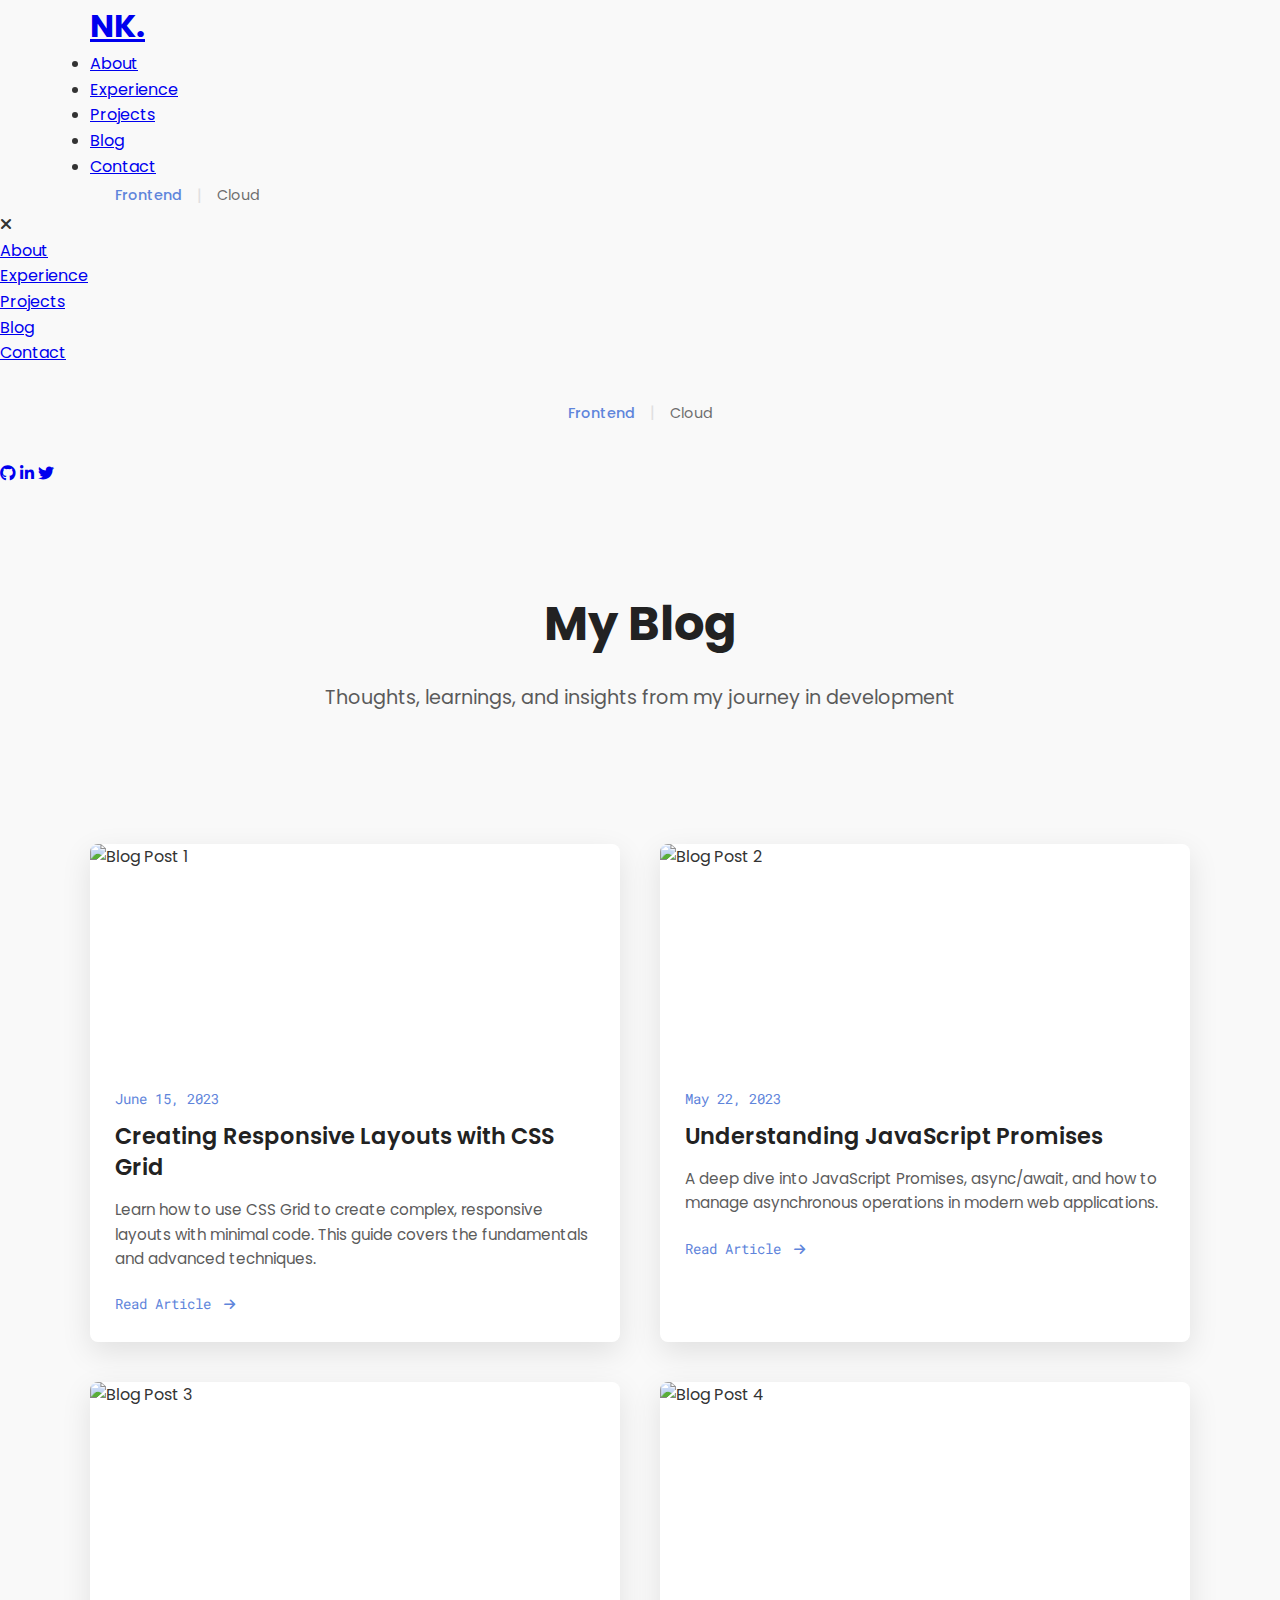
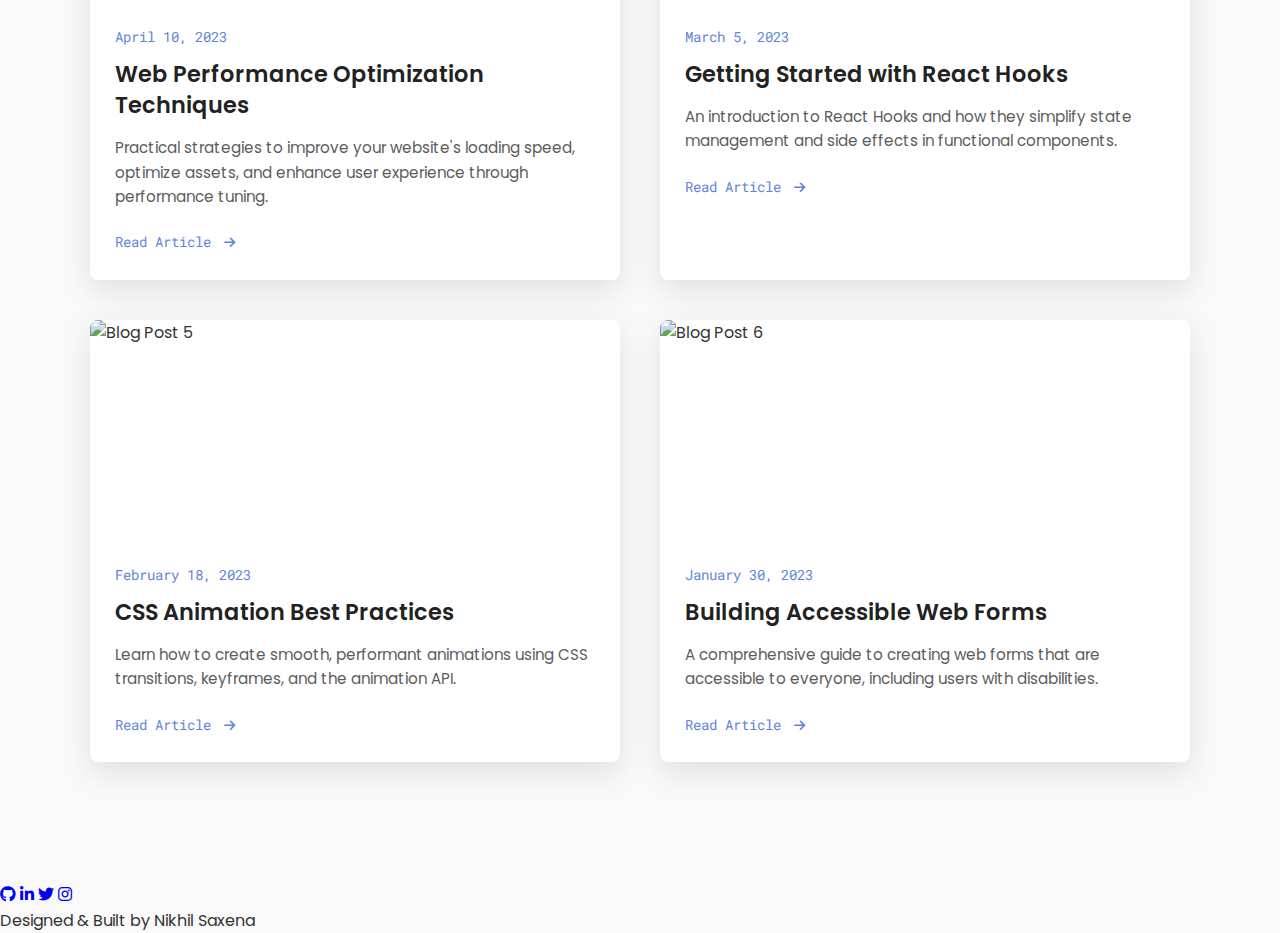
==== blogs/index.html @ 05f239d7 "first commit" ====
<!DOCTYPE html>
<html lang="en">
<head>
    <meta charset="UTF-8">
    <meta name="viewport" content="width=device-width, initial-scale=1.0">
    <title>Nikhil Saxena | Blog</title>
    
    <!-- Favicon -->
    <link rel="icon" type="image/png" href="../assets/common/favicon.png">
    
    <!-- Font Awesome -->
    <link rel="stylesheet" href="https://cdnjs.cloudflare.com/ajax/libs/font-awesome/6.4.0/css/all.min.css">
    
    <!-- Google Fonts -->
    <link rel="preconnect" href="https://fonts.googleapis.com">
    <link rel="preconnect" href="https://fonts.gstatic.com" crossorigin>
    <link href="https://fonts.googleapis.com/css2?family=Poppins:wght@300;400;500;600;700;800&family=Roboto+Mono:wght@400;500&display=swap" rel="stylesheet">
    
    <!-- CSS Stylesheets -->
    <link rel="stylesheet" href="../assets/common/styles.css">
    <link rel="stylesheet" href="blog-styles.css">
</head>
<body class="blog-page">
    <!-- Header -->
    <header>
        <div class="container header-container">
            <div class="logo">
                <a href="../frontend/index.html">
                    <h1>NK.</h1>
                </a>
            </div>
            <nav>
                <ul class="nav-links">
                    <li><a href="../frontend/index.html#about" class="nav-link">About</a></li>
                    <li><a href="../frontend/index.html#experience" class="nav-link">Experience</a></li>
                    <li><a href="../frontend/index.html#projects" class="nav-link">Projects</a></li>
                    <li><a href="../frontend/index.html#blogs" class="nav-link active">Blog</a></li>
                    <li><a href="../frontend/index.html#contact" class="nav-link">Contact</a></li>
                </ul>
            </nav>
            
            <div class="theme-selector">
                <a href="?theme=frontend" class="theme-link active">Frontend</a>
                <span class="theme-divider">|</span>
                <a href="?theme=cloud" class="theme-link">Cloud</a>
            </div>
            
            <div class="menu-toggle">
                <span></span>
                <span></span>
                <span></span>
            </div>
        </div>
    </header>

    <!-- Mobile Navigation Overlay -->
    <div class="mobile-nav-overlay"></div>
    
    <!-- Mobile Navigation -->
    <div class="mobile-nav">
        <div class="mobile-close">
            <i class="fas fa-times"></i>
        </div>
        <ul class="mobile-nav-links">
            <li><a href="../frontend/index.html#about" class="nav-link">About</a></li>
            <li><a href="../frontend/index.html#experience" class="nav-link">Experience</a></li>
            <li><a href="../frontend/index.html#projects" class="nav-link">Projects</a></li>
            <li><a href="../frontend/index.html#blogs" class="nav-link">Blog</a></li>
            <li><a href="../frontend/index.html#contact" class="nav-link">Contact</a></li>
        </ul>
        <div class="mobile-theme-selector">
            <a href="?theme=frontend" class="theme-link active">Frontend</a>
            <span class="theme-divider">|</span>
            <a href="?theme=cloud" class="theme-link">Cloud</a>
        </div>
        <div class="mobile-social-icons">
            <a href="https://github.com/yourusername" target="_blank"><i class="fab fa-github"></i></a>
            <a href="https://linkedin.com/in/yourusername" target="_blank"><i class="fab fa-linkedin-in"></i></a>
            <a href="https://twitter.com/yourusername" target="_blank"><i class="fab fa-twitter"></i></a>
        </div>
    </div>

    <!-- Blog Header -->
    <section class="blog-header">
        <div class="container">
            <h1 class="blog-main-title fade-in">My Blog</h1>
            <p class="blog-subtitle fade-in">Thoughts, learnings, and insights from my journey in development</p>
        </div>
    </section>

    <!-- Blog Posts -->
    <section class="blog-posts-section">
        <div class="container">
            <div class="blog-posts-grid fade-in">
                <!-- Blog Post 1 -->
                <div class="blog-grid-item">
                    <div class="blog-grid-image">
                        <img src="../assets/common/blog1.jpg" alt="Blog Post 1">
                    </div>
                    <div class="blog-grid-content">
                        <div class="blog-grid-date">June 15, 2023</div>
                        <h2 class="blog-grid-title">Creating Responsive Layouts with CSS Grid</h2>
                        <p class="blog-grid-excerpt">Learn how to use CSS Grid to create complex, responsive layouts with minimal code. This guide covers the fundamentals and advanced techniques.</p>
                        <a href="css-grid.html" class="blog-grid-read-more">Read Article <i class="fas fa-arrow-right"></i></a>
                    </div>
                </div>
                
                <!-- Blog Post 2 -->
                <div class="blog-grid-item">
                    <div class="blog-grid-image">
                        <img src="../assets/common/blog2.jpg" alt="Blog Post 2">
                    </div>
                    <div class="blog-grid-content">
                        <div class="blog-grid-date">May 22, 2023</div>
                        <h2 class="blog-grid-title">Understanding JavaScript Promises</h2>
                        <p class="blog-grid-excerpt">A deep dive into JavaScript Promises, async/await, and how to manage asynchronous operations in modern web applications.</p>
                        <a href="js-promises.html" class="blog-grid-read-more">Read Article <i class="fas fa-arrow-right"></i></a>
                    </div>
                </div>
                
                <!-- Blog Post 3 -->
                <div class="blog-grid-item">
                    <div class="blog-grid-image">
                        <img src="../assets/common/blog3.jpg" alt="Blog Post 3">
                    </div>
                    <div class="blog-grid-content">
                        <div class="blog-grid-date">April 10, 2023</div>
                        <h2 class="blog-grid-title">Web Performance Optimization Techniques</h2>
                        <p class="blog-grid-excerpt">Practical strategies to improve your website's loading speed, optimize assets, and enhance user experience through performance tuning.</p>
                        <a href="web-performance.html" class="blog-grid-read-more">Read Article <i class="fas fa-arrow-right"></i></a>
                    </div>
                </div>
                
                <!-- Blog Post 4 -->
                <div class="blog-grid-item">
                    <div class="blog-grid-image">
                        <img src="../assets/common/blog4.jpg" alt="Blog Post 4">
                    </div>
                    <div class="blog-grid-content">
                        <div class="blog-grid-date">March 5, 2023</div>
                        <h2 class="blog-grid-title">Getting Started with React Hooks</h2>
                        <p class="blog-grid-excerpt">An introduction to React Hooks and how they simplify state management and side effects in functional components.</p>
                        <a href="react-hooks.html" class="blog-grid-read-more">Read Article <i class="fas fa-arrow-right"></i></a>
                    </div>
                </div>
                
                <!-- Blog Post 5 -->
                <div class="blog-grid-item">
                    <div class="blog-grid-image">
                        <img src="../assets/common/blog5.jpg" alt="Blog Post 5">
                    </div>
                    <div class="blog-grid-content">
                        <div class="blog-grid-date">February 18, 2023</div>
                        <h2 class="blog-grid-title">CSS Animation Best Practices</h2>
                        <p class="blog-grid-excerpt">Learn how to create smooth, performant animations using CSS transitions, keyframes, and the animation API.</p>
                        <a href="css-animations.html" class="blog-grid-read-more">Read Article <i class="fas fa-arrow-right"></i></a>
                    </div>
                </div>
                
                <!-- Blog Post 6 -->
                <div class="blog-grid-item">
                    <div class="blog-grid-image">
                        <img src="../assets/common/blog6.jpg" alt="Blog Post 6">
                    </div>
                    <div class="blog-grid-content">
                        <div class="blog-grid-date">January 30, 2023</div>
                        <h2 class="blog-grid-title">Building Accessible Web Forms</h2>
                        <p class="blog-grid-excerpt">A comprehensive guide to creating web forms that are accessible to everyone, including users with disabilities.</p>
                        <a href="accessible-forms.html" class="blog-grid-read-more">Read Article <i class="fas fa-arrow-right"></i></a>
                    </div>
                </div>
            </div>
        </div>
    </section>

    <!-- Footer -->
    <footer>
        <div class="footer-content">
            <div class="footer-social">
                <a href="https://github.com/yourusername" target="_blank"><i class="fab fa-github"></i></a>
                <a href="https://linkedin.com/in/yourusername" target="_blank"><i class="fab fa-linkedin-in"></i></a>
                <a href="https://twitter.com/yourusername" target="_blank"><i class="fab fa-twitter"></i></a>
                <a href="https://instagram.com/yourusername" target="_blank"><i class="fab fa-instagram"></i></a>
            </div>
            <div class="footer-text">
                <p>Designed & Built by Nikhil Saxena</p>
            </div>
        </div>
    </footer>

    <!-- Scripts -->
    <script src="../assets/common/common.js"></script>
    <script src="blog.js"></script>
</body>
</html>
---- assets/common/styles.css ----
/* Reset and Base Styles */
* {
    margin: 0;
    padding: 0;
    box-sizing: border-box;
}

html {
    scroll-behavior: smooth;
}

body {
    font-family: 'Poppins', sans-serif;
    line-height: 1.6;
    min-height: 100vh;
    overflow-x: hidden;
}

/* Container and Section Styles */
.container {
    width: 100%;
    max-width: 1200px;
    margin: 0 auto;
    padding: 0 50px;
    box-sizing: border-box;
    position: relative;
    z-index: 1;
}

/* Responsive Adjustments */
@media screen and (max-width: 1200px) {
    .container {
        max-width: 100%;
        padding: 0 40px;
    }
}

@media screen and (max-width: 768px) {
    .container {
        padding: 0 30px;
    }
}

@media screen and (max-width: 480px) {
    .container {
        padding: 0 25px;
    }
}
---- blogs/blog-styles.css ----
/**
 * Blog Styles
 * Styles for blog index and blog post pages
 */

:root {
    --blog-bg-color: #f9f9f9;
    --blog-text-color: #333;
    --blog-heading-color: #222;
    --blog-primary-color: #64ffda;
    --blog-secondary-color: #0a192f;
    --blog-accent-color: #5f85db;
    --blog-border-color: #e0e0e0;
    --blog-card-shadow: 0 10px 30px rgba(0, 0, 0, 0.1);
    --blog-transition: all 0.3s ease;
}

/* General Blog Styles */
body.blog-page,
body.blog-post-page {
    background-color: var(--blog-bg-color);
    color: var(--blog-text-color);
    font-family: 'Poppins', sans-serif;
    line-height: 1.6;
}

/* Header Styles */
.theme-selector {
    display: flex;
    align-items: center;
    margin-left: 20px;
}

.theme-link {
    font-size: 0.9rem;
    color: var(--blog-text-color);
    text-decoration: none;
    padding: 5px;
    opacity: 0.7;
    transition: var(--blog-transition);
}

.theme-link.active {
    color: var(--blog-accent-color);
    opacity: 1;
    font-weight: 500;
}

.theme-link:hover {
    opacity: 1;
}

.theme-divider {
    margin: 0 10px;
    color: var(--blog-border-color);
}

.mobile-theme-selector {
    display: flex;
    align-items: center;
    justify-content: center;
    margin: 20px 0;
    padding: 10px 0;
    border-top: 1px solid rgba(255, 255, 255, 0.1);
    border-bottom: 1px solid rgba(255, 255, 255, 0.1);
}

/* Blog Index Page */
.blog-header {
    padding: 100px 0 60px;
    text-align: center;
    background-color: var(--blog-bg-color);
}

.blog-main-title {
    font-size: 3rem;
    font-weight: 700;
    color: var(--blog-heading-color);
    margin-bottom: 20px;
}

.blog-subtitle {
    font-size: 1.2rem;
    color: var(--blog-text-color);
    opacity: 0.8;
    max-width: 700px;
    margin: 0 auto;
}

.blog-posts-section {
    padding: 50px 0 100px;
}

.blog-posts-grid {
    display: grid;
    grid-template-columns: repeat(auto-fill, minmax(350px, 1fr));
    gap: 40px;
    padding: 20px 0;
}

.blog-grid-item {
    background-color: #fff;
    border-radius: 8px;
    overflow: hidden;
    box-shadow: var(--blog-card-shadow);
    transition: var(--blog-transition);
}

.blog-grid-item:hover {
    transform: translateY(-10px);
    box-shadow: 0 15px 30px rgba(0, 0, 0, 0.15);
}

.blog-grid-image {
    height: 220px;
    overflow: hidden;
}

.blog-grid-image img {
    width: 100%;
    height: 100%;
    object-fit: cover;
    transition: var(--blog-transition);
}

.blog-grid-item:hover .blog-grid-image img {
    transform: scale(1.05);
}

.blog-grid-content {
    padding: 25px;
}

.blog-grid-date {
    font-family: 'Roboto Mono', monospace;
    font-size: 0.85rem;
    color: var(--blog-accent-color);
    margin-bottom: 10px;
}

.blog-grid-title {
    font-size: 1.4rem;
    font-weight: 600;
    color: var(--blog-heading-color);
    margin-bottom: 15px;
    line-height: 1.4;
}

.blog-grid-excerpt {
    font-size: 0.95rem;
    color: var(--blog-text-color);
    margin-bottom: 20px;
    opacity: 0.8;
}

.blog-grid-read-more {
    display: inline-block;
    font-family: 'Roboto Mono', monospace;
    font-size: 0.9rem;
    color: var(--blog-accent-color);
    text-decoration: none;
    transition: var(--blog-transition);
}

.blog-grid-read-more i {
    font-size: 0.8rem;
    margin-left: 5px;
    transition: transform 0.3s ease;
}

.blog-grid-read-more:hover {
    color: var(--blog-primary-color);
}

.blog-grid-read-more:hover i {
    transform: translateX(3px);
}

/* Blog Post Page */
.blog-post-header {
    padding: 100px 0 50px;
    background-color: var(--blog-bg-color);
}

.blog-post-meta {
    display: flex;
    align-items: center;
    margin-bottom: 20px;
    flex-wrap: wrap;
}

.blog-back-link {
    display: inline-flex;
    align-items: center;
    color: var(--blog-accent-color);
    text-decoration: none;
    font-family: 'Roboto Mono', monospace;
    font-size: 0.9rem;
    margin-right: 20px;
    transition: var(--blog-transition);
}

.blog-back-link i {
    margin-right: 5px;
    font-size: 0.8rem;
}

.blog-back-link:hover {
    color: var(--blog-primary-color);
}

.blog-post-date {
    font-family: 'Roboto Mono', monospace;
    font-size: 0.9rem;
    color: var(--blog-text-color);
    opacity: 0.7;
    margin-right: 20px;
}

.blog-post-category {
    display: inline-block;
    background-color: rgba(95, 133, 219, 0.1);
    color: var(--blog-accent-color);
    padding: 5px 12px;
    border-radius: 4px;
    font-size: 0.85rem;
    font-weight: 500;
}

.blog-post-title {
    font-size: 2.5rem;
    font-weight: 700;
    color: var(--blog-heading-color);
    line-height: 1.3;
    max-width: 800px;
}

.blog-post-content {
    padding: 0 0 80px;
}

.blog-post-container {
    max-width: 850px;
    margin: 0 auto;
    background-color: #fff;
    border-radius: 8px;
    box-shadow: var(--blog-card-shadow);
    overflow: hidden;
}

.blog-post-image {
    width: 100%;
    height: 400px;
    overflow: hidden;
}

.blog-post-image img {
    width: 100%;
    height: 100%;
    object-fit: cover;
}

.blog-post-article {
    padding: 40px;
}

.blog-post-intro {
    font-size: 1.1rem;
    color: var(--blog-text-color);
    line-height: 1.8;
    margin-bottom: 30px;
    border-left: 4px solid var(--blog-accent-color);
    padding-left: 20px;
    font-weight: 500;
}

.blog-post-article h2 {
    font-size: 1.8rem;
    font-weight: 600;
    color: var(--blog-heading-color);
    margin: 40px 0 20px;
}

.blog-post-article h3 {
    font-size: 1.4rem;
    font-weight: 600;
    color: var(--blog-heading-color);
    margin: 30px 0 15px;
}

.blog-post-article p {
    margin-bottom: 20px;
    line-height: 1.8;
}

.blog-post-article code {
    background-color: #f0f0f0;
    padding: 2px 5px;
    border-radius: 3px;
    font-family: 'Roboto Mono', monospace;
    font-size: 0.9em;
    color: #e83e8c;
}

.blog-post-article pre {
    margin: 20px 0;
    border-radius: 5px;
    overflow-x: auto;
}

.blog-post-article pre code {
    background-color: transparent;
    padding: 0;
    color: inherit;
}

.blog-post-author {
    display: flex;
    padding: 30px 40px;
    background-color: #f9f9f9;
    border-top: 1px solid var(--blog-border-color);
}

.author-image {
    width: 80px;
    height: 80px;
    border-radius: 50%;
    overflow: hidden;
    margin-right: 20px;
    flex-shrink: 0;
}

.author-image img {
    width: 100%;
    height: 100%;
    object-fit: cover;
}

.author-info {
    flex-grow: 1;
}

.author-info h3 {
    font-size: 1.1rem;
    margin-bottom: 10px;
    font-weight: 600;
}

.author-info p {
    font-size: 0.95rem;
    margin-bottom: 15px;
    opacity: 0.8;
}

.author-social a {
    color: var(--blog-text-color);
    margin-right: 15px;
    font-size: 1.1rem;
    opacity: 0.7;
    transition: var(--blog-transition);
}

.author-social a:hover {
    color: var(--blog-accent-color);
    opacity: 1;
}

.related-posts {
    padding: 30px 40px;
    border-top: 1px solid var(--blog-border-color);
}

.related-posts h3 {
    font-size: 1.3rem;
    margin-bottom: 20px;
    font-weight: 600;
}

.related-posts-grid {
    display: grid;
    grid-template-columns: repeat(auto-fill, minmax(300px, 1fr));
    gap: 20px;
}

.related-post {
    display: flex;
    text-decoration: none;
    color: inherit;
    background-color: #f9f9f9;
    border-radius: 5px;
    overflow: hidden;
    transition: var(--blog-transition);
}

.related-post:hover {
    transform: translateY(-5px);
    box-shadow: 0 5px 15px rgba(0, 0, 0, 0.1);
}

.related-post-image {
    width: 100px;
    height: 80px;
    overflow: hidden;
    flex-shrink: 0;
}

.related-post-image img {
    width: 100%;
    height: 100%;
    object-fit: cover;
}

.related-post-content {
    padding: 10px 15px;
    flex-grow: 1;
}

.related-post-content h4 {
    font-size: 1rem;
    margin-bottom: 5px;
    font-weight: 500;
    color: var(--blog-heading-color);
}

.related-post-date {
    font-family: 'Roboto Mono', monospace;
    font-size: 0.8rem;
    color: var(--blog-text-color);
    opacity: 0.7;
}

.blog-cta {
    background-color: var(--blog-secondary-color);
    padding: 80px 0;
    text-align: center;
    color: #fff;
}

.cta-content {
    max-width: 600px;
    margin: 0 auto;
}

.cta-content h2 {
    font-size: 2rem;
    font-weight: 600;
    margin-bottom: 20px;
}

.cta-content p {
    font-size: 1.1rem;
    margin-bottom: 30px;
    opacity: 0.8;
}

.cta-form {
    display: flex;
    max-width: 500px;
    margin: 0 auto;
}

.cta-form input {
    flex-grow: 1;
    padding: 12px 20px;
    border: none;
    border-radius: 4px 0 0 4px;
    font-size: 1rem;
    font-family: 'Poppins', sans-serif;
}

.cta-form .btn {
    border-radius: 0 4px 4px 0;
    padding: 12px 25px;
    font-size: 1rem;
}

/* Responsive Styles */
@media screen and (max-width: 768px) {
    .blog-main-title {
        font-size: 2.5rem;
    }
    
    .blog-posts-grid {
        grid-template-columns: 1fr;
    }
    
    .blog-post-title {
        font-size: 2rem;
    }
    
    .blog-post-article {
        padding: 30px;
    }
    
    .blog-post-author {
        flex-direction: column;
        align-items: center;
        text-align: center;
    }
    
    .author-image {
        margin-right: 0;
        margin-bottom: 20px;
    }
    
    .related-posts-grid {
        grid-template-columns: 1fr;
    }
    
    .cta-form {
        flex-direction: column;
    }
    
    .cta-form input {
        border-radius: 4px;
        margin-bottom: 10px;
    }
    
    .cta-form .btn {
        border-radius: 4px;
        width: 100%;
    }
}

@media screen and (max-width: 480px) {
    .blog-header {
        padding: 80px 0 40px;
    }
    
    .blog-main-title {
        font-size: 2rem;
    }
    
    .blog-subtitle {
        font-size: 1rem;
    }
    
    .blog-post-meta {
        flex-direction: column;
        align-items: flex-start;
    }
    
    .blog-back-link, 
    .blog-post-date {
        margin-bottom: 10px;
    }
    
    .blog-post-title {
        font-size: 1.8rem;
    }
    
    .blog-post-article h2 {
        font-size: 1.5rem;
    }
    
    .blog-post-article h3 {
        font-size: 1.2rem;
    }
}
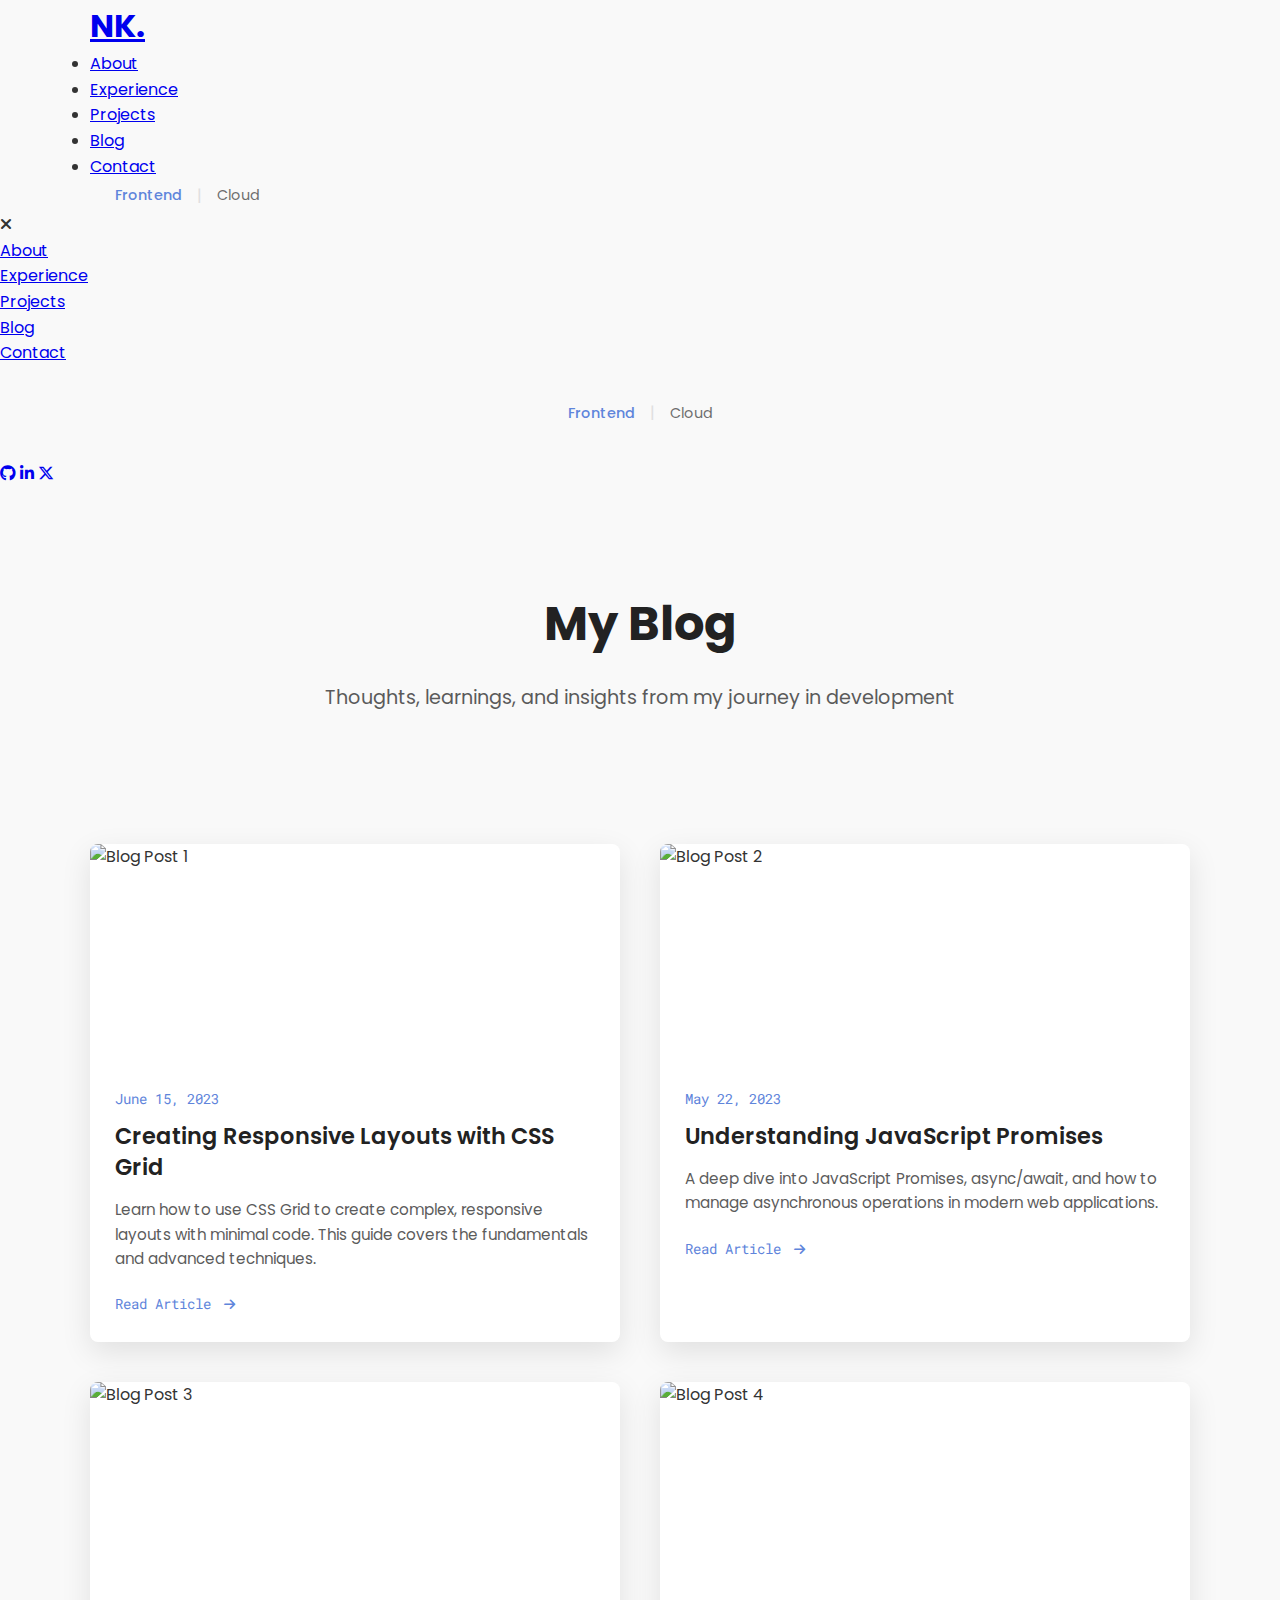
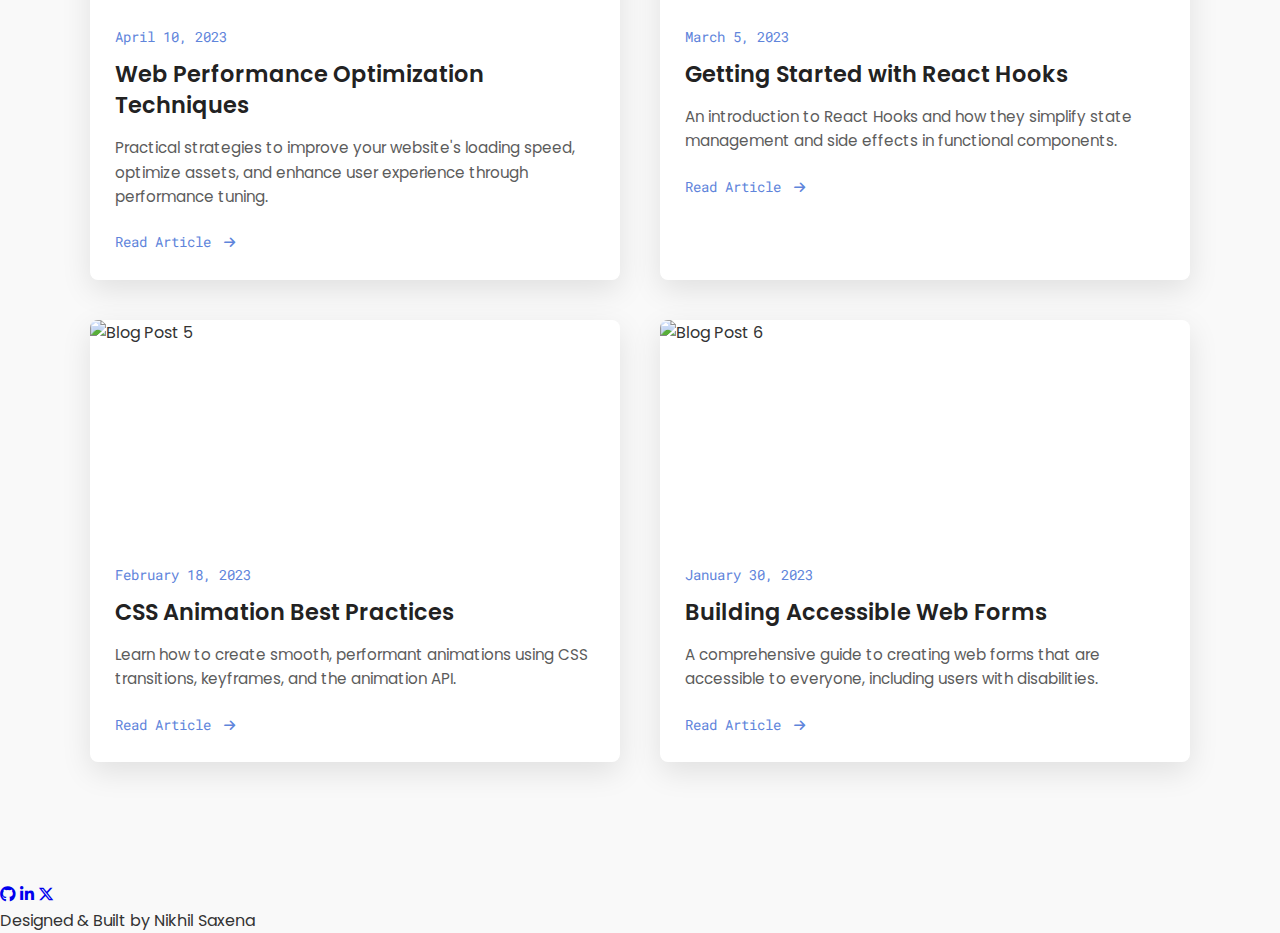
==== commit 99d338ff: "Changes in the portfolio, updated Experience and added resume." ====
--- a/blogs/index.html
+++ b/blogs/index.html
@@ -9,7 +9,7 @@
     <link rel="icon" type="image/png" href="../assets/common/favicon.png">
     
     <!-- Font Awesome -->
-    <link rel="stylesheet" href="https://cdnjs.cloudflare.com/ajax/libs/font-awesome/6.4.0/css/all.min.css">
+    <link rel="stylesheet" href="https://cdnjs.cloudflare.com/ajax/libs/font-awesome/6.4.2/css/all.min.css">
     
     <!-- Google Fonts -->
     <link rel="preconnect" href="https://fonts.googleapis.com">
@@ -74,9 +74,9 @@
             <a href="?theme=cloud" class="theme-link">Cloud</a>
         </div>
         <div class="mobile-social-icons">
-            <a href="https://github.com/yourusername" target="_blank"><i class="fab fa-github"></i></a>
-            <a href="https://linkedin.com/in/yourusername" target="_blank"><i class="fab fa-linkedin-in"></i></a>
-            <a href="https://twitter.com/yourusername" target="_blank"><i class="fab fa-twitter"></i></a>
+            <a href="https://github.com/SaxenaNikhil" target="_blank"><i class="fab fa-github"></i></a>
+            <a href="https://www.linkedin.com/in/nikhil-saxena-82b625100/" target="_blank"><i class="fab fa-linkedin-in"></i></a>
+            <a href="https://x.com/techresnovation" target="_blank"><i class="fab fa-x-twitter"></i></a>
         </div>
     </div>
 
@@ -177,10 +177,10 @@
     <footer>
         <div class="footer-content">
             <div class="footer-social">
-                <a href="https://github.com/yourusername" target="_blank"><i class="fab fa-github"></i></a>
-                <a href="https://linkedin.com/in/yourusername" target="_blank"><i class="fab fa-linkedin-in"></i></a>
-                <a href="https://twitter.com/yourusername" target="_blank"><i class="fab fa-twitter"></i></a>
-                <a href="https://instagram.com/yourusername" target="_blank"><i class="fab fa-instagram"></i></a>
+                <a href="https://github.com/SaxenaNikhil" target="_blank"><i class="fab fa-github"></i></a>
+                <a href="https://www.linkedin.com/in/nikhil-saxena-82b625100/" target="_blank"><i class="fab fa-linkedin-in"></i></a>
+                <a href="https://x.com/techresnovation" target="_blank"><i class="fab fa-x-twitter"></i></a>
+                <!-- <a href="https://www.instagram.com/techresnovation/" target="_blank"><i class="fab fa-instagram"></i></a> -->
             </div>
             <div class="footer-text">
                 <p>Designed & Built by Nikhil Saxena</p>
